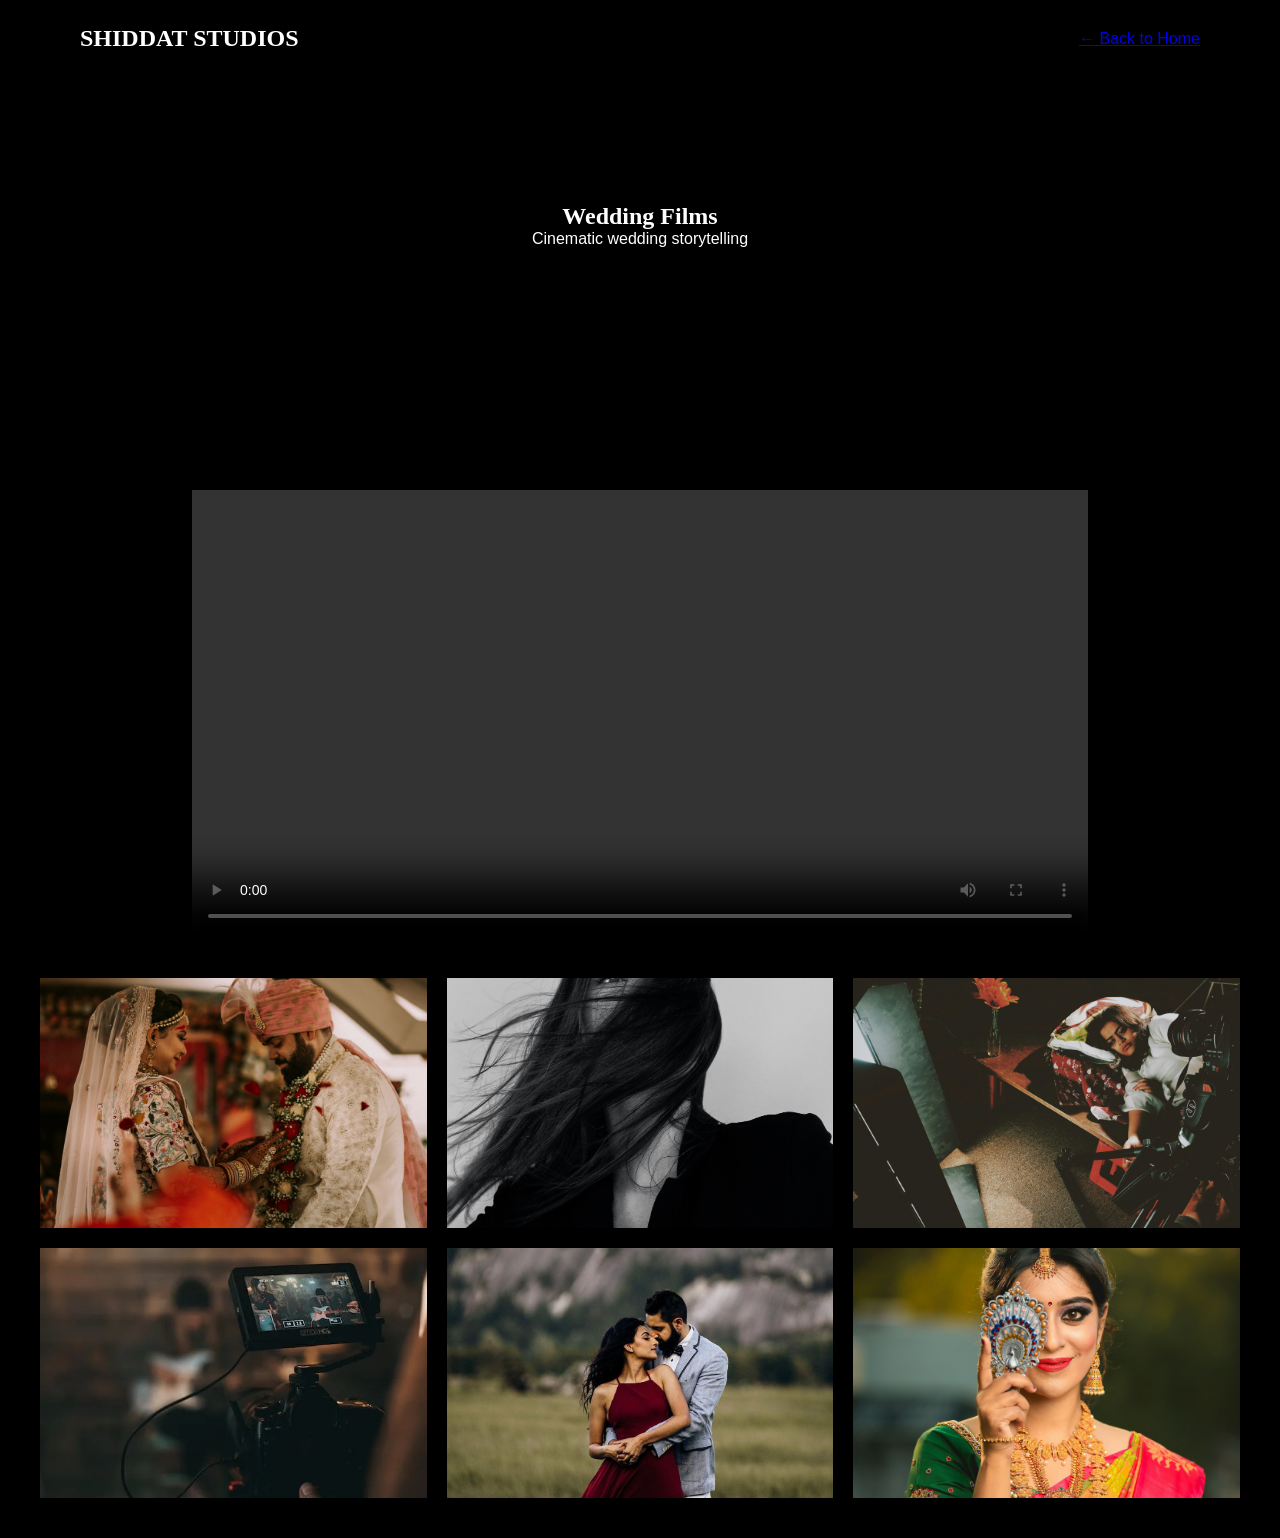
==== commercial.html @ 80498ffc "Add commercial.html for wedding films showcase" ====
<!DOCTYPE html>
<html>

<head>

<title>Wedding Films | Shiddat Studios</title>

<link rel="stylesheet" href="style.css">

</head>

<body>

<header>

<h2>SHIDDAT STUDIOS</h2>

<a href="index.html">← Back to Home</a>

</header>

<section class="project-hero">

<h1>Wedding Films</h1>

<p>Cinematic wedding storytelling</p>

</section>

<section class="video-gallery">

<video controls>

<source src="Showreel.mp4" type="video/mp4">

</video>

</section>

<section class="photo-gallery">

<img src="img1.jpg">

<img src="img2.jpg">

<img src="img3.jpg">

<img src="img4.jpg">

<img src="img5.jpg">

<img src="img6.jpg">

</section>

</body>

</html>
---- style.css ----
*{
margin:0;
padding:0;
box-sizing:border-box;
font-family:'Poppins',sans-serif;
}

body{
background:#000;
color:#fff;
}

header{
display:flex;
justify-content:space-between;
align-items:center;
padding:25px 80px;
position:absolute;
width:100%;
z-index:10;
}

.logo{
font-size:25px;
color:rgb(255, 0, 0);
font-weight:700;
letter-spacing:2px;
}

nav a{
margin-left:30px;
text-decoration:none;
color:white;
font-size:14px;
}

.hero{
height:100vh;
position:relative;
overflow:hidden;
}

.hero-video{
width:100%;
height:100%;
object-fit:cover;
}

.hero-content{
position:absolute;
top:50%;
left:50%;
transform:translate(-50%,-50%);
text-align:center;
}

.hero-content h1{
font-size:60px;
letter-spacing:6px;
}

.hero-content p{
margin-top:10px;
font-size:18px;
}

.btn{
display:inline-block;
margin-top:25px;
padding:12px 30px;
background:white;
color:black;
text-decoration:none;
font-weight:500;
}

.showreel{
padding:120px 80px;
text-align:center;
}

.showreel h2{
margin-bottom:40px;
font-size:32px;
}

.video-container{
display:flex;
justify-content:center;
}

.portfolio{
padding:120px 80px;
}

.portfolio h2{
text-align:center;
margin-bottom:60px;
}

.grid{
display:grid;
grid-template-columns:repeat(4,1fr);
gap:25px;
}

.card{
background:#111;
overflow:hidden;
}

.card img{
width:100%;
height:260px;
object-fit:cover;
}

.card h3{
padding:15px;
font-size:16px;
}

.wedding{
padding:120px 80px;
text-align:center;
background:#111;
}

.services{
display:flex;
justify-content:center;
margin-top:50px;
gap:40px;
}

.service{
max-width:300px;
}

.about{
padding:120px 80px;
text-align:center;
}

.testimonials{
padding:120px 80px;
background:#111;
text-align:center;
}

.testimonial-grid{
display:flex;
justify-content:center;
gap:40px;
margin-top:40px;
}

.testimonial{
max-width:300px;
}

.contact{
padding:120px 80px;
text-align:center;
}

footer{
padding:30px;
text-align:center;
background:#111;
}

/* MOBILE RESPONSIVE */

@media (max-width:900px){

header{
padding:20px;
flex-direction:column;
}

nav{
margin-top:10px;
}

nav a{
margin:0 10px;
font-size:12px;
}

.hero-content h1{
font-size:35px;
}

.hero-content p{
font-size:14px;
}

.grid{
grid-template-columns:repeat(2,1fr);
}

.services{
flex-direction:column;
align-items:center;
}

.testimonial-grid{
flex-direction:column;
align-items:center;
}

.video-container iframe{
width:100%;
height:250px;
}

}

@media (max-width:500px){

.hero-content h1{
font-size:28px;
letter-spacing:2px;
}

.hero-content p{
font-size:13px;
}

.grid{
grid-template-columns:1fr;
}

header{
text-align:center;
}

nav{
display:flex;
flex-wrap:wrap;
justify-content:center;
}

nav a{
margin:5px;
}

}


.video-container{
position:relative;
padding-bottom:56.25%;
height:0;
overflow:hidden;
}

.video-container iframe{
position:absolute;
top:0;
left:0;
width:100%;
height:100%;
}


.social-icons{
margin-top:30px;
display:flex;
justify-content:center;
gap:25px;
}

.social-icons a{
font-size:28px;
color:white;
transition:0.3s;
}

.social-icons a:hover{
color:#E1306C;
transform:scale(1.2);
}

.whatsapp-float{
position:fixed;
bottom:25px;
right:25px;
background:#25D366;
color:white;
font-size:28px;
width:60px;
height:60px;
display:flex;
align-items:center;
justify-content:center;
border-radius:50%;
text-decoration:none;
box-shadow:0 4px 10px rgba(0,0,0,0.3);
z-index:100;
}

.whatsapp-float:hover{
transform:scale(1.1);
}

.hero-video{
width:100%;
height:100%;
object-fit:cover;
}

body{
font-family:'Poppins',sans-serif;
}

h1,h2,h3{
font-family:'Playfair Display',serif;
}
#loader{
position:fixed;
top:0;
left:0;
width:100%;
height:100%;
background:black;
display:flex;
justify-content:center;
align-items:center;
z-index:9999;
}

#loader h1{
color:white;
font-size:40px;
letter-spacing:5px;
animation:fade 2s infinite;
}

@keyframes fade{
0%{opacity:0.3}
50%{opacity:1}
100%{opacity:0.3}
}
.card{
position:relative;
overflow:hidden;
transition:0.4s;
cursor:pointer;
}

.card img{
transition:0.4s;
}

.card:hover img{
transform:scale(1.1);
filter:brightness(70%);
}

.card h3{
position:absolute;
bottom:0;
left:0;
width:100%;
background:rgba(0,0,0,0.6);
color:white;
padding:10px;
text-align:center;
}
#lightbox{
position:fixed;
top:0;
left:0;
width:100%;
height:100%;
background:rgba(0,0,0,0.9);
display:none;
align-items:center;
justify-content:center;
z-index:999;
}

#lightbox img{
max-width:90%;
max-height:90%;
}
.preview-video{
width:100%;
height:260px;
object-fit:cover;
}
.project-hero{
height:50vh;
display:flex;
flex-direction:column;
justify-content:center;
align-items:center;
background:black;
color:white;
text-align:center;
}

.video-gallery{
display:flex;
justify-content:center;
margin-top:40px;
}

.video-gallery video{
width:70%;
}

.photo-gallery{
display:grid;
grid-template-columns:repeat(3,1fr);
gap:20px;
padding:40px;
}

.photo-gallery img{
width:100%;
height:250px;
object-fit:cover;
cursor:pointer;
}
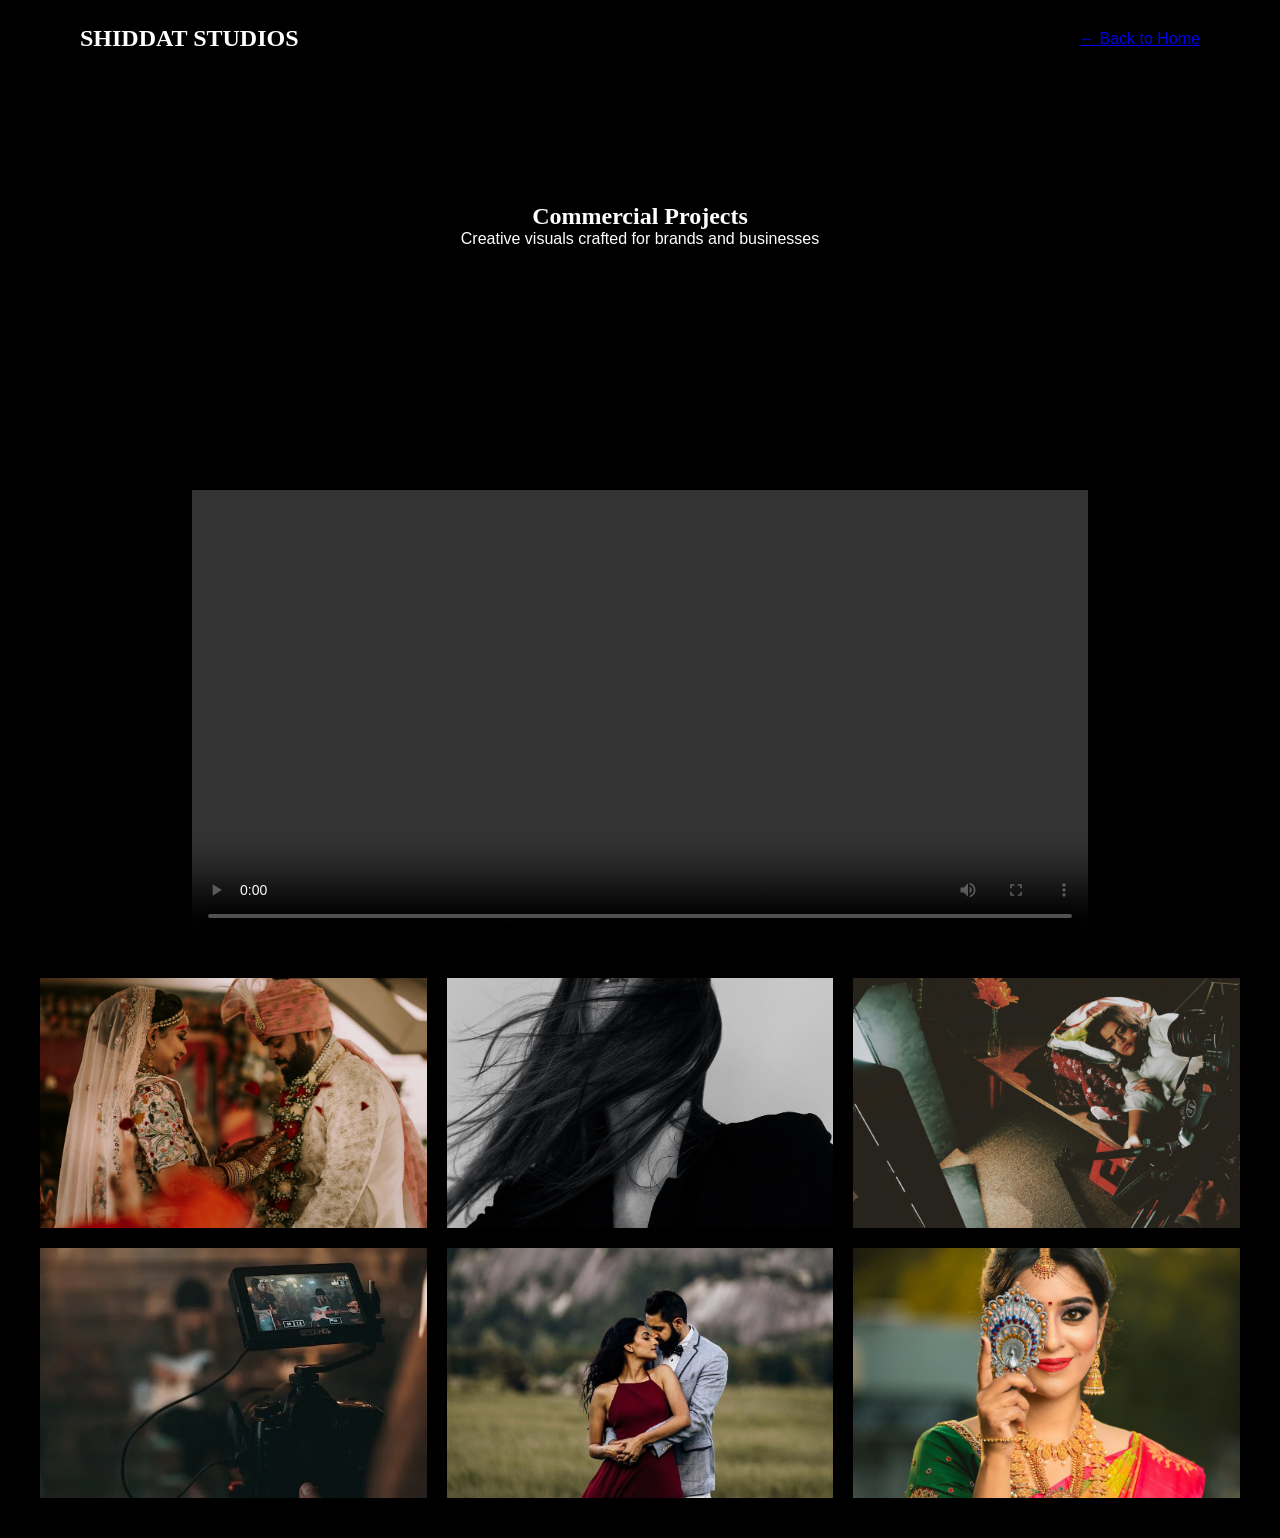
==== commit db6fdffb: "Update section header and description for commercial projects" ====
--- a/commercial.html
+++ b/commercial.html
@@ -20,11 +20,8 @@
 </header>
 
 <section class="project-hero">
-
-<h1>Wedding Films</h1>
-
-<p>Cinematic wedding storytelling</p>
-
+<h1>Commercial Projects</h1>
+<p>Creative visuals crafted for brands and businesses</p>
 </section>
 
 <section class="video-gallery">
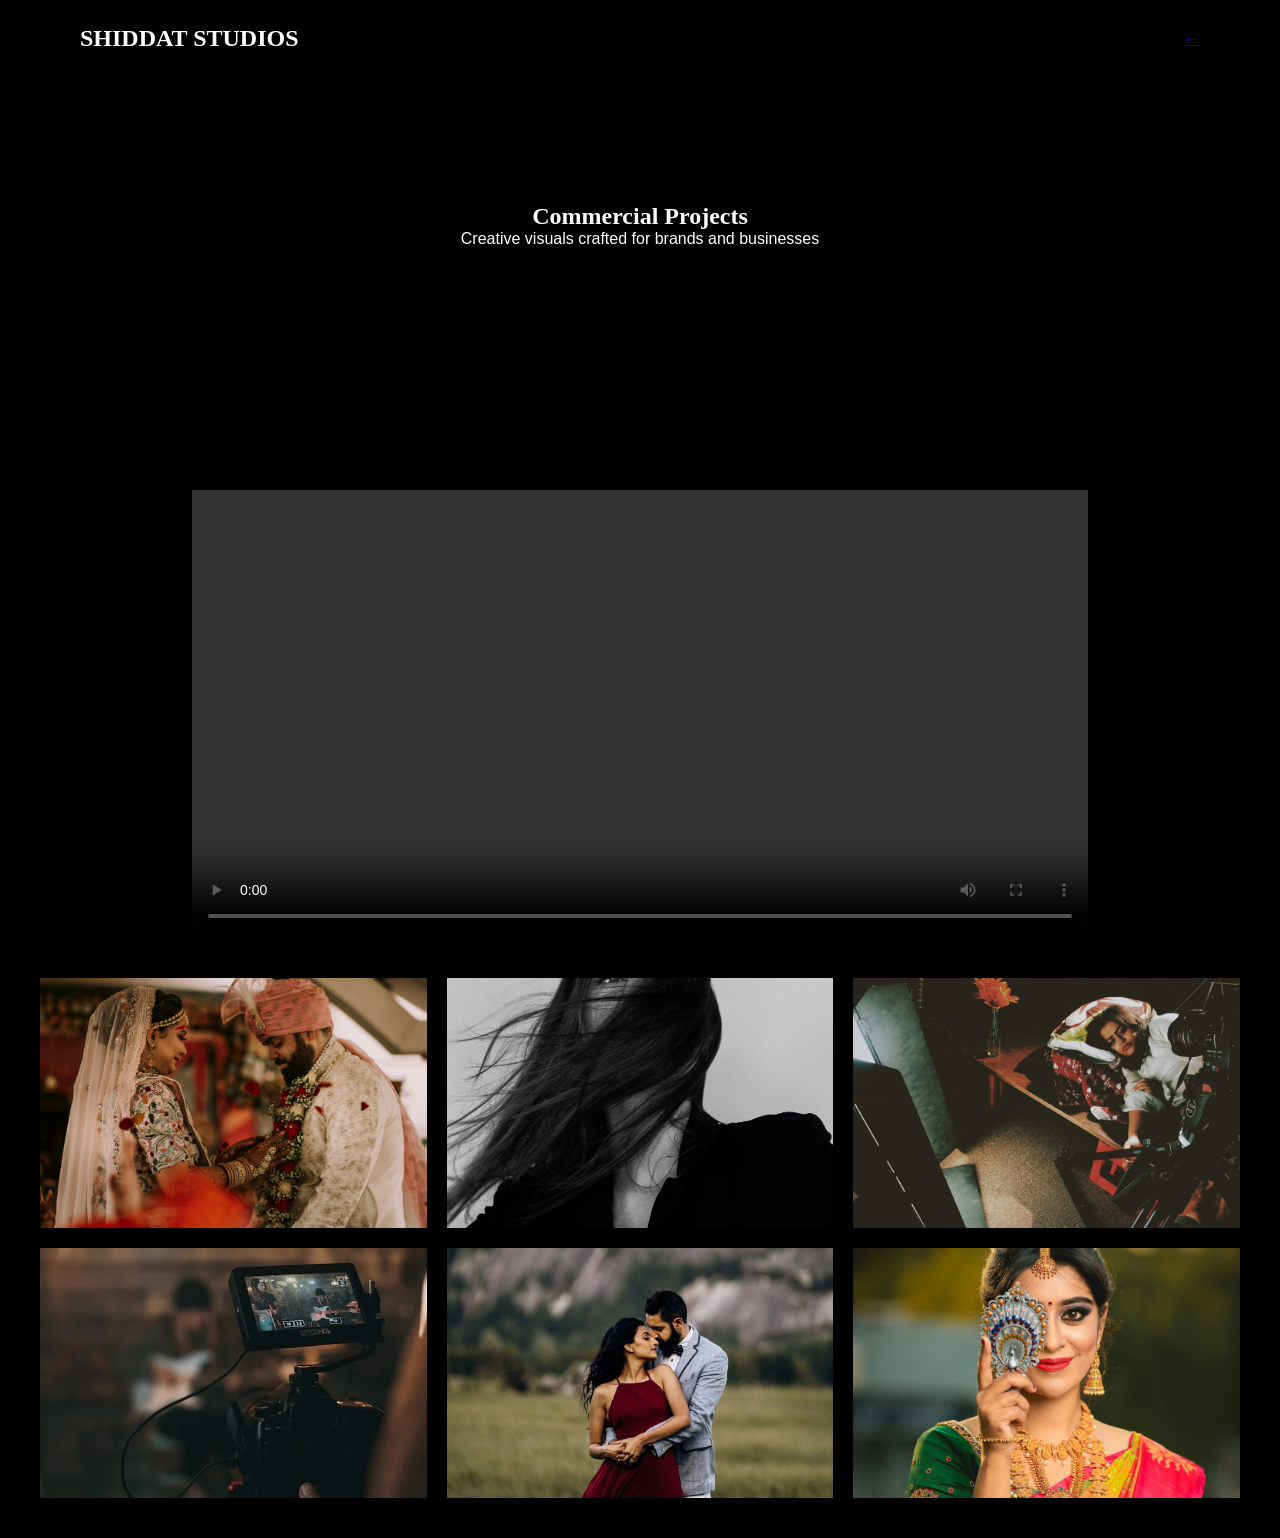
==== commit ae6db63a: "Change back link to use floating class" ====
--- a/commercial.html
+++ b/commercial.html
@@ -15,7 +15,7 @@
 
 <h2>SHIDDAT STUDIOS</h2>
 
-<a href="index.html">← Back to Home</a>
+<a href="index.html" class="back-floating">←</a>
 
 </header>
 
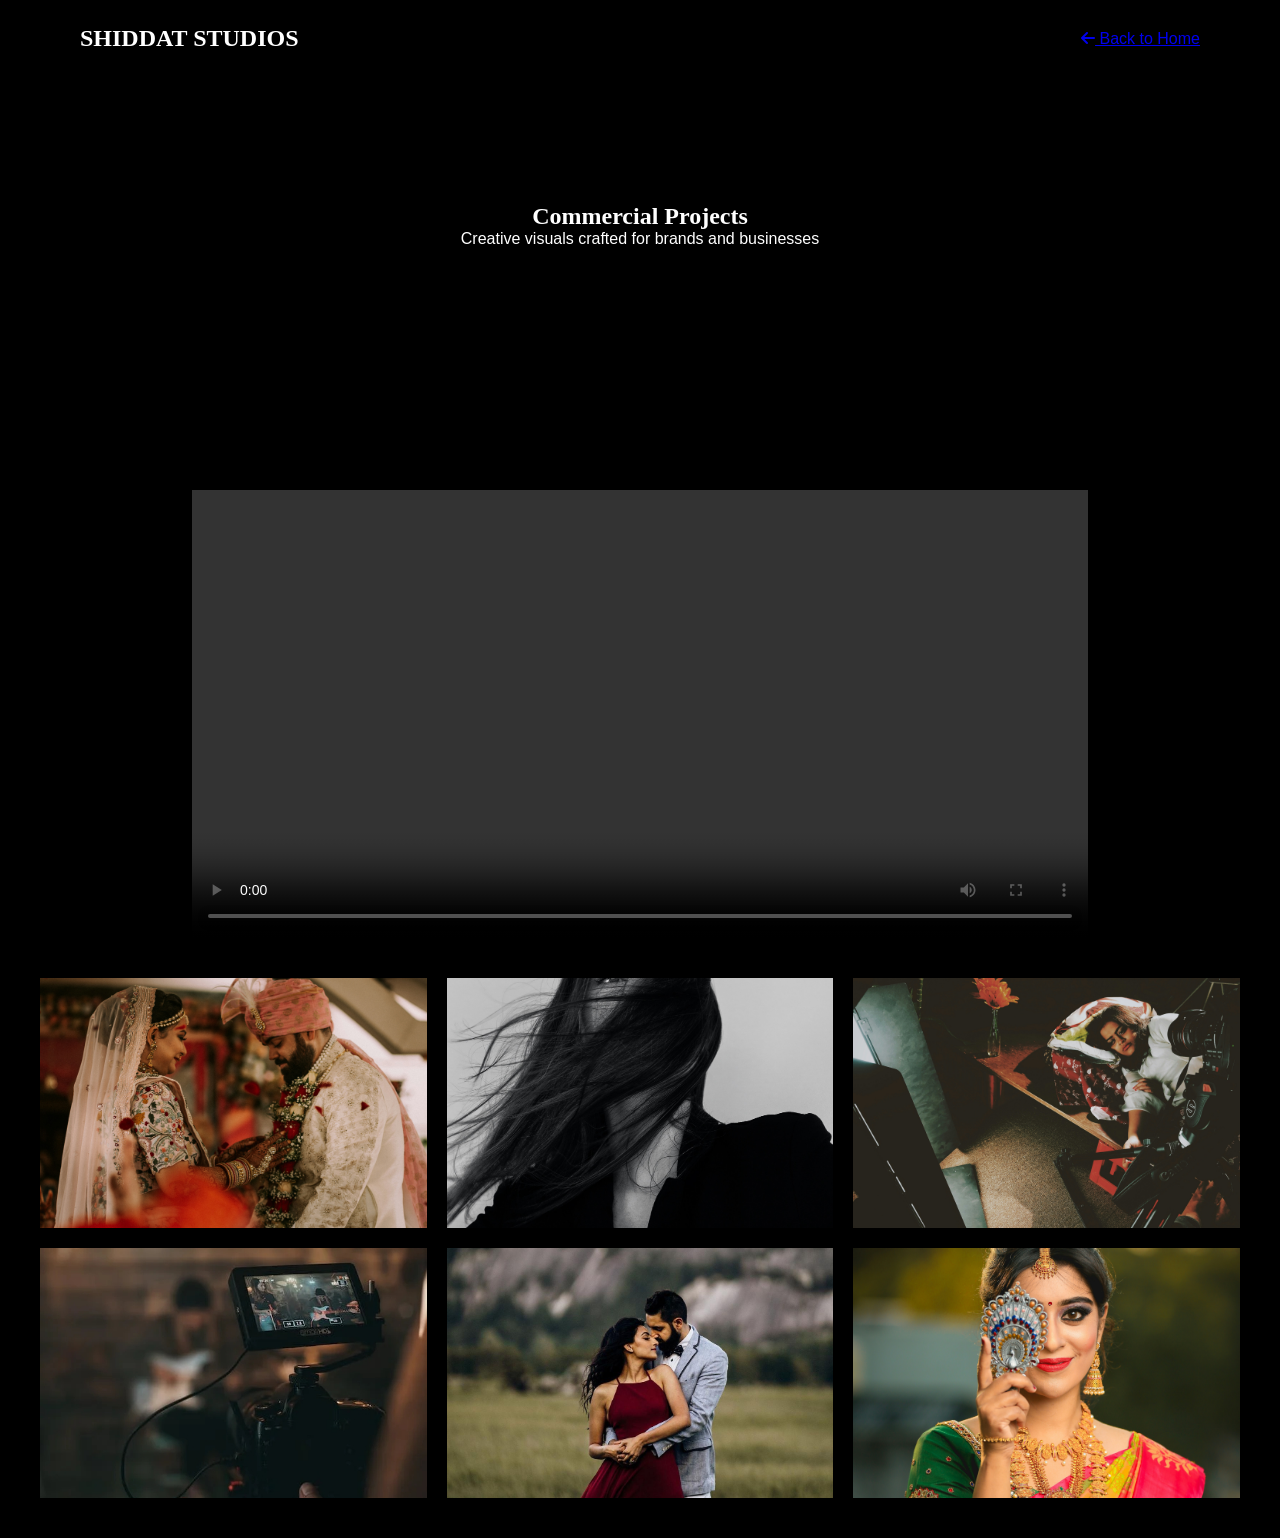
==== commit 372fe2fc: "Add Font Awesome and update back button" ====
--- a/commercial.html
+++ b/commercial.html
@@ -4,6 +4,7 @@
 <head>
 
 <title>Wedding Films | Shiddat Studios</title>
+  <link rel="stylesheet" href="https://cdnjs.cloudflare.com/ajax/libs/font-awesome/6.5.0/css/all.min.css">
 
 <link rel="stylesheet" href="style.css">
 
@@ -15,7 +16,9 @@
 
 <h2>SHIDDAT STUDIOS</h2>
 
-<a href="index.html" class="back-floating">←</a>
+<a href="index.html" class="home-btn">
+<i class="fa-solid fa-arrow-left"></i> Back to Home
+</a>
 
 </header>
 
--- a/style.css
+++ b/style.css
@@ -425,3 +425,19 @@
 object-fit:cover;
 cursor:pointer;
 }
+
+.back-floating{
+position:fixed;
+top:20px;
+left:20px;
+background:black;
+color:white;
+width:40px;
+height:40px;
+display:flex;
+align-items:center;
+justify-content:center;
+border-radius:50%;
+text-decoration:none;
+font-size:20px;
+}
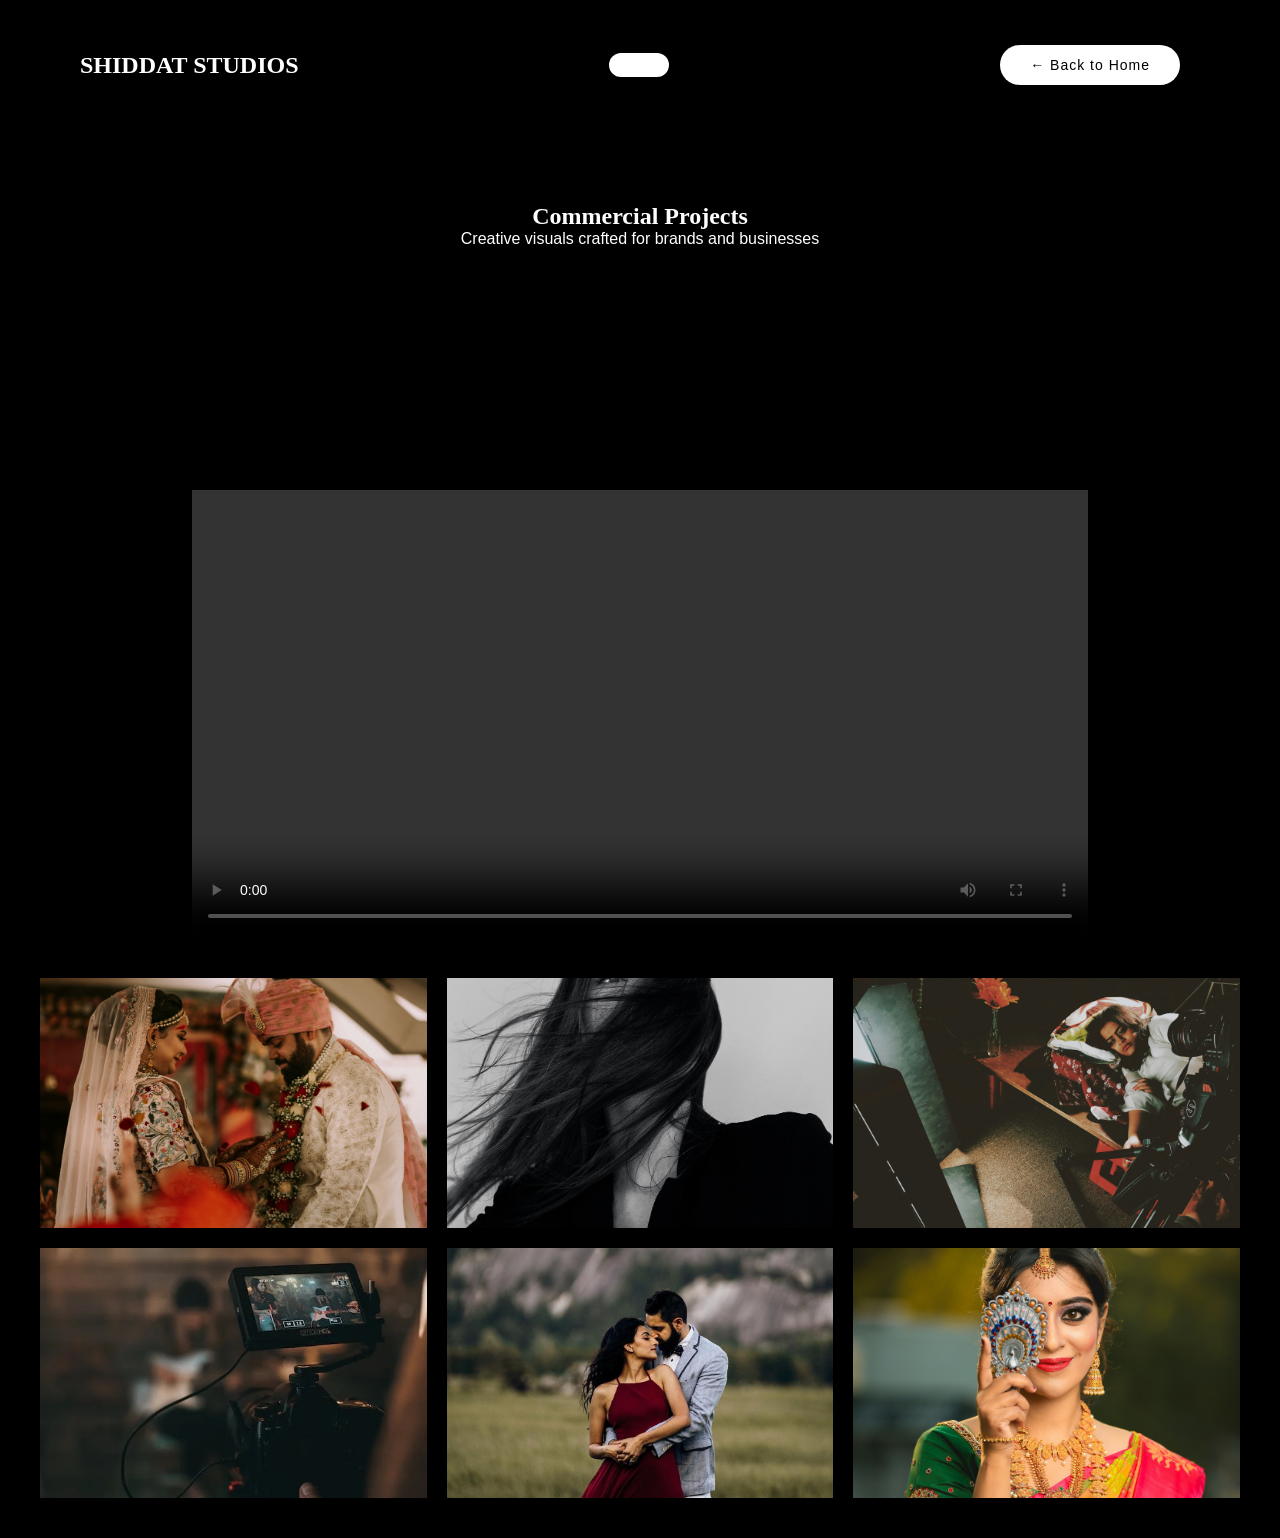
==== commit 58f7c12e: "Replace Font Awesome link with back arrow text" ====
--- a/commercial.html
+++ b/commercial.html
@@ -4,7 +4,6 @@
 <head>
 
 <title>Wedding Films | Shiddat Studios</title>
-  <link rel="stylesheet" href="https://cdnjs.cloudflare.com/ajax/libs/font-awesome/6.5.0/css/all.min.css">
 
 <link rel="stylesheet" href="style.css">
 
@@ -17,8 +16,7 @@
 <h2>SHIDDAT STUDIOS</h2>
 
 <a href="index.html" class="home-btn">
-<i class="fa-solid fa-arrow-left"></i> Back to Home
-</a>
+<a href="index.html" class="home-btn">← Back to Home</a></a>
 
 </header>
 
--- a/style.css
+++ b/style.css
@@ -1,4 +1,24 @@
-*{
+.home-btn{
+display:inline-block;
+padding:12px 30px;
+background:#ffffff;
+color:#000;
+text-decoration:none;
+border-radius:30px;
+font-size:14px;
+font-weight:500;
+letter-spacing:1px;
+margin:20px;
+transition:0.3s;
+box-shadow:0 6px 20px rgba(0,0,0,0.2);
+}
+
+.home-btn:hover{
+background:#000;
+color:#fff;
+transform:translateY(-3px);
+box-shadow:0 10px 25px rgba(0,0,0,0.4);
+}*{
 margin:0;
 padding:0;
 box-sizing:border-box;
@@ -441,3 +461,24 @@
 text-decoration:none;
 font-size:20px;
 }
+.home-btn{
+display:inline-block;
+padding:12px 30px;
+background:#ffffff;
+color:#000;
+text-decoration:none;
+border-radius:30px;
+font-size:14px;
+font-weight:500;
+letter-spacing:1px;
+margin:20px;
+transition:0.3s;
+box-shadow:0 6px 20px rgba(0,0,0,0.2);
+}
+
+.home-btn:hover{
+background:#000;
+color:#fff;
+transform:translateY(-3px);
+box-shadow:0 10px 25px rgba(0,0,0,0.4);
+}
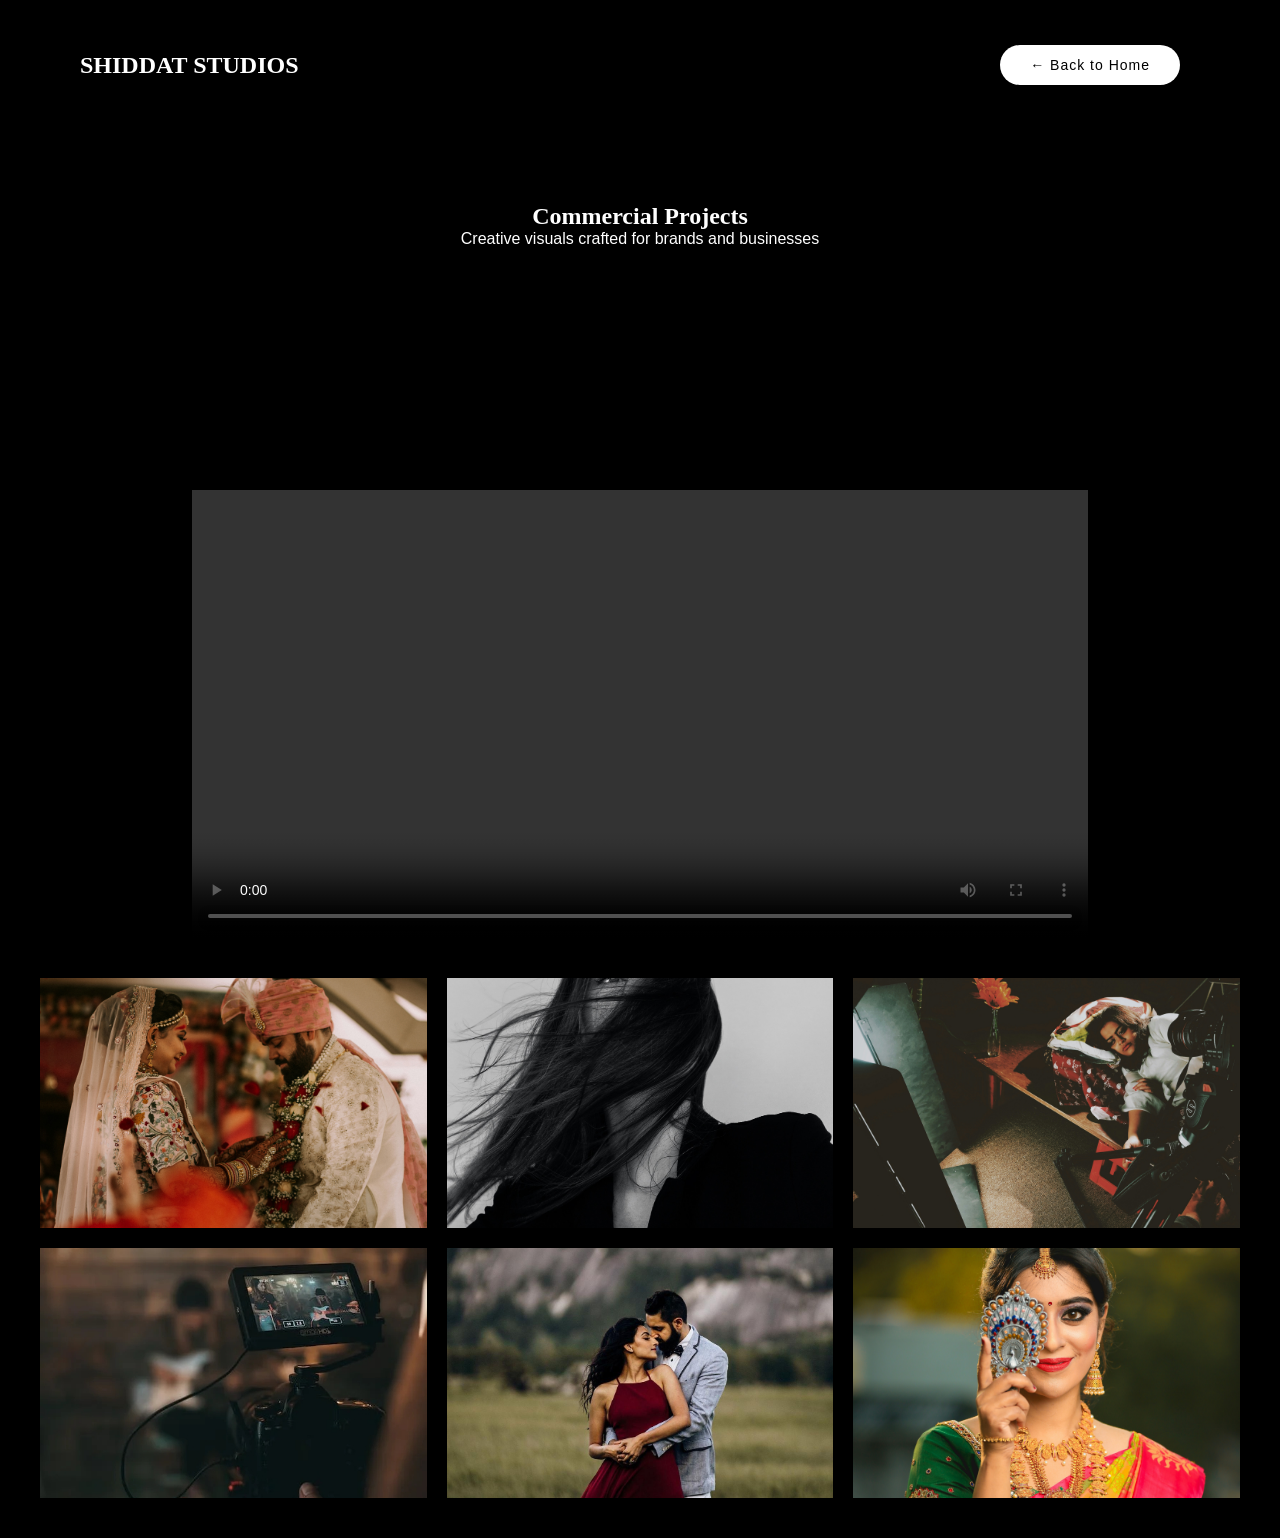
==== commit d71c61e7: "Update commercial.html" ====
--- a/commercial.html
+++ b/commercial.html
@@ -15,7 +15,6 @@
 
 <h2>SHIDDAT STUDIOS</h2>
 
-<a href="index.html" class="home-btn">
 <a href="index.html" class="home-btn">← Back to Home</a></a>
 
 </header>
